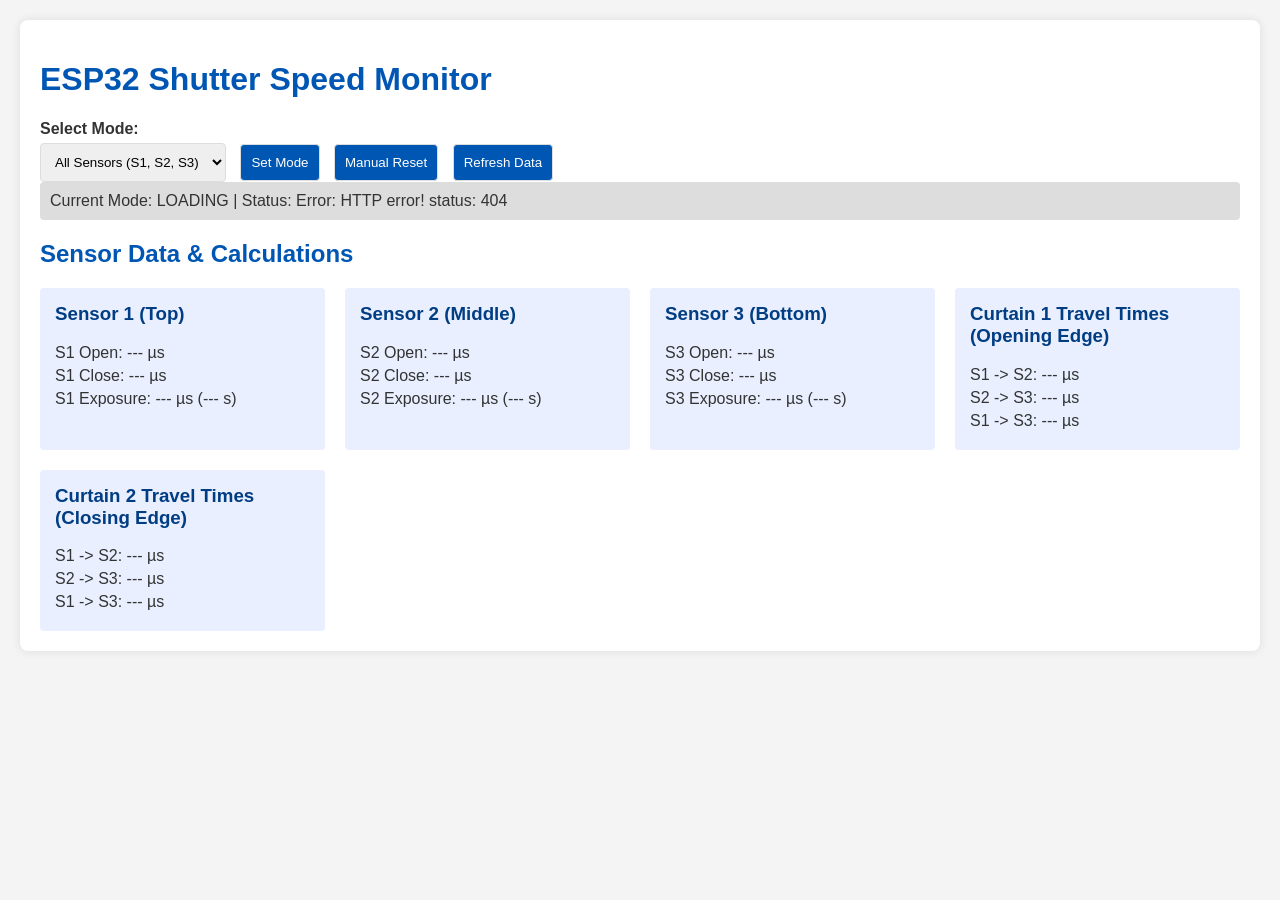
==== firmware-standalone/main/html/index.html @ df9b0ff5 "feat: Implement ESP32 shutter speed tester with web interface This commit introduces a standalone ES" ====
<!DOCTYPE html>
<html lang="en">
<head>
    <meta charset="UTF-8">
    <meta name="viewport" content="width=device-width, initial-scale=1.0">
    <title>ESP32 Shutter Speed Monitor</title>
    <style>
        body { font-family: Arial, sans-serif; margin: 20px; background-color: #f4f4f4; color: #333; }
        .container { background-color: #fff; padding: 20px; border-radius: 8px; box-shadow: 0 0 10px rgba(0,0,0,0.1); }
        h1, h2 { color: #0056b3; }
        label { display: block; margin-top: 10px; font-weight: bold; }
        select, button { padding: 10px; margin-top: 5px; border: 1px solid #ddd; border-radius: 4px; cursor: pointer; }
        button { background-color: #0056b3; color: white; margin-left: 10px; }
        button:hover { background-color: #004494; }
        .results-grid { display: grid; grid-template-columns: repeat(auto-fit, minmax(250px, 1fr)); gap: 20px; margin-top: 20px; }
        .result-card { background-color: #e9efff; padding: 15px; border-radius: 4px; }
        .result-card h3 { margin-top: 0; color: #003d82; }
        .result-card p { margin: 5px 0; }
        .result-card span { font-weight: normal; color: #333; }
        .status-bar { margin-bottom:20px; padding:10px; background-color:#ddd; border-radius:4px; }
    </style>
</head>
<body>
    <div class="container">
        <h1>ESP32 Shutter Speed Monitor</h1>

        <div class="controls">
            <label for="modeSelect">Select Mode:</label>
            <select id="modeSelect">
                <option value="0">All Sensors (S1, S2, S3)</option>
                <option value="1">Outer Sensors (S1, S3)</option>
                <option value="2">Inner Sensor (S2)</option>
            </select>
            <button onclick="applyModeChange()">Set Mode</button>
            <button onclick="manualReset()">Manual Reset</button>
            <button onclick="refreshData()">Refresh Data</button>
        </div>
        
        <div class="status-bar">
            Current Mode: <span id="currentModeDisplay">---</span> | Status: <span id="systemStatus">Initializing...</span>
        </div>

        <h2>Sensor Data & Calculations</h2>
        <div class="results-grid">
            <div class="result-card">
                <h3>Sensor 1 (Top)</h3>
                <p>S1 Open: <span id="s1OpenTime">---</span> µs</p>
                <p>S1 Close: <span id="s1CloseTime">---</span> µs</p>
                <p>S1 Exposure: <span id="s1Exposure">---</span> µs (<span id="s1ExposureFraction">---</span> s)</p>
            </div>
            <div class="result-card">
                <h3>Sensor 2 (Middle)</h3>
                <p>S2 Open: <span id="s2OpenTime">---</span> µs</p>
                <p>S2 Close: <span id="s2CloseTime">---</span> µs</p>
                <p>S2 Exposure: <span id="s2Exposure">---</span> µs (<span id="s2ExposureFraction">---</span> s)</p>
            </div>
            <div class="result-card">
                <h3>Sensor 3 (Bottom)</h3>
                <p>S3 Open: <span id="s3OpenTime">---</span> µs</p>
                <p>S3 Close: <span id="s3CloseTime">---</span> µs</p>
                <p>S3 Exposure: <span id="s3Exposure">---</span> µs (<span id="s3ExposureFraction">---</span> s)</p>
            </div>
            <div class="result-card">
                <h3>Curtain 1 Travel Times (Opening Edge)</h3>
                <p>S1 -> S2: <span id="c1Travel_1_2">---</span> µs</p>
                <p>S2 -> S3: <span id="c1Travel_2_3">---</span> µs</p>
                <p>S1 -> S3: <span id="c1Travel_1_3">---</span> µs</p>
            </div>
            <div class="result-card">
                <h3>Curtain 2 Travel Times (Closing Edge)</h3>
                <p>S1 -> S2: <span id="c2Travel_1_2">---</span> µs</p>
                <p>S2 -> S3: <span id="c2Travel_2_3">---</span> µs</p>
                <p>S1 -> S3: <span id="c2Travel_1_3">---</span> µs</p>
            </div>
        </div>
    </div>
    <script src="app.js"></script>
</body>
</html>
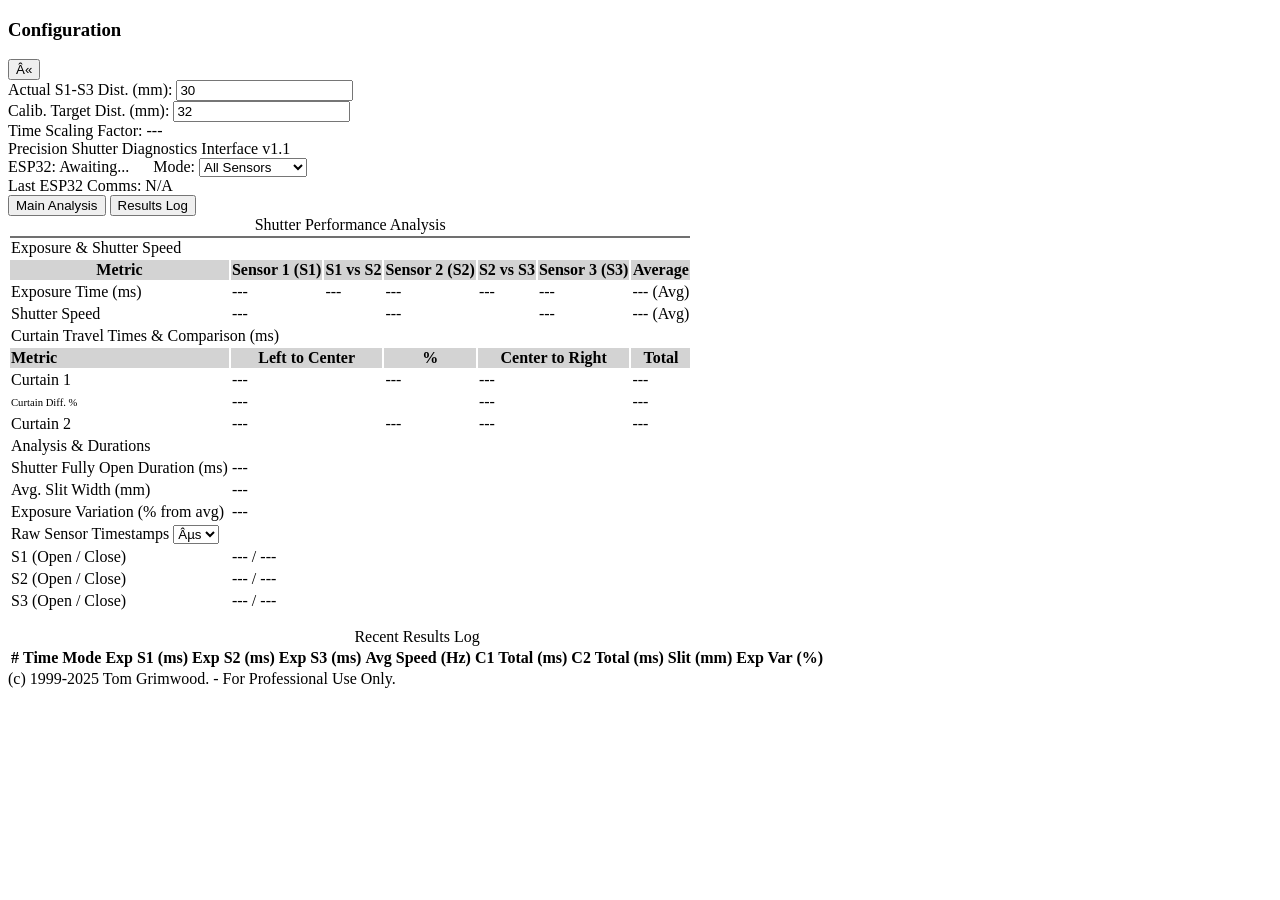
==== commit b2b9b092: "feat: Integrate advanced web interface for ESP32 shutter tester Replaces the previous simple web UI " ====
--- a/firmware-standalone/main/html/index.html
+++ b/firmware-standalone/main/html/index.html
@@ -1,79 +1,202 @@
-<!DOCTYPE html>
-<html lang="en">
+<!DOCTYPE HTML PUBLIC "-//W3C//DTD HTML 4.01 Transitional//EN" "http://www.w3.org/TR/html4/loose.dtd">
+<html>
 <head>
-    <meta charset="UTF-8">
-    <meta name="viewport" content="width=device-width, initial-scale=1.0">
-    <title>ESP32 Shutter Speed Monitor</title>
-    <style>
-        body { font-family: Arial, sans-serif; margin: 20px; background-color: #f4f4f4; color: #333; }
-        .container { background-color: #fff; padding: 20px; border-radius: 8px; box-shadow: 0 0 10px rgba(0,0,0,0.1); }
-        h1, h2 { color: #0056b3; }
-        label { display: block; margin-top: 10px; font-weight: bold; }
-        select, button { padding: 10px; margin-top: 5px; border: 1px solid #ddd; border-radius: 4px; cursor: pointer; }
-        button { background-color: #0056b3; color: white; margin-left: 10px; }
-        button:hover { background-color: #004494; }
-        .results-grid { display: grid; grid-template-columns: repeat(auto-fit, minmax(250px, 1fr)); gap: 20px; margin-top: 20px; }
-        .result-card { background-color: #e9efff; padding: 15px; border-radius: 4px; }
-        .result-card h3 { margin-top: 0; color: #003d82; }
-        .result-card p { margin: 5px 0; }
-        .result-card span { font-weight: normal; color: #333; }
-        .status-bar { margin-bottom:20px; padding:10px; background-color:#ddd; border-radius:4px; }
-    </style>
+    <title>Precision Shutter Diagnostics Interface</title>
+    <meta http-equiv="Content-Type" content="text/html; charset=iso-8859-1">
+    <link rel="stylesheet" type="text/css" href="/static/css/styles.css">
+
 </head>
+
 <body>
-    <div class="container">
-        <h1>ESP32 Shutter Speed Monitor</h1>
-
-        <div class="controls">
-            <label for="modeSelect">Select Mode:</label>
-            <select id="modeSelect">
-                <option value="0">All Sensors (S1, S2, S3)</option>
-                <option value="1">Outer Sensors (S1, S3)</option>
-                <option value="2">Inner Sensor (S2)</option>
-            </select>
-            <button onclick="applyModeChange()">Set Mode</button>
-            <button onclick="manualReset()">Manual Reset</button>
-            <button onclick="refreshData()">Refresh Data</button>
-        </div>
-        
+
+<div class="page-container">
+    <div class="config-panel" id="configPanel">
+        <div class="config-header-container">
+            <h3>Configuration</h3>
+            <button id="toggleConfigButton" title="Collapse Configuration Panel">«</button>
+        </div>
+        <div id="configPanelContent">
+            <div>
+                <label for="totalSensorDistanceConfig">Actual S1-S3 Dist. (mm):</label>
+                <input type="number" id="totalSensorDistanceConfig" value="30" step="0.1">
+            </div>
+            <div>
+                <label for="calibrationTargetDistanceConfig">Calib. Target Dist. (mm):</label>
+                <input type="number" id="calibrationTargetDistanceConfig" value="32" step="0.1">
+            </div>
+            <div>
+                <label>Time Scaling Factor:</label>
+                <span id="timeScalingFactorDisplay" class="data-value">---</span>
+            </div>
+        </div>
+    </div>
+
+    <div class="main-content">
+        <div class="header">
+            Precision Shutter Diagnostics Interface v1.1
+        </div>
+
         <div class="status-bar">
-            Current Mode: <span id="currentModeDisplay">---</span> | Status: <span id="systemStatus">Initializing...</span>
-        </div>
-
-        <h2>Sensor Data & Calculations</h2>
-        <div class="results-grid">
-            <div class="result-card">
-                <h3>Sensor 1 (Top)</h3>
-                <p>S1 Open: <span id="s1OpenTime">---</span> µs</p>
-                <p>S1 Close: <span id="s1CloseTime">---</span> µs</p>
-                <p>S1 Exposure: <span id="s1Exposure">---</span> µs (<span id="s1ExposureFraction">---</span> s)</p>
-            </div>
-            <div class="result-card">
-                <h3>Sensor 2 (Middle)</h3>
-                <p>S2 Open: <span id="s2OpenTime">---</span> µs</p>
-                <p>S2 Close: <span id="s2CloseTime">---</span> µs</p>
-                <p>S2 Exposure: <span id="s2Exposure">---</span> µs (<span id="s2ExposureFraction">---</span> s)</p>
-            </div>
-            <div class="result-card">
-                <h3>Sensor 3 (Bottom)</h3>
-                <p>S3 Open: <span id="s3OpenTime">---</span> µs</p>
-                <p>S3 Close: <span id="s3CloseTime">---</span> µs</p>
-                <p>S3 Exposure: <span id="s3Exposure">---</span> µs (<span id="s3ExposureFraction">---</span> s)</p>
-            </div>
-            <div class="result-card">
-                <h3>Curtain 1 Travel Times (Opening Edge)</h3>
-                <p>S1 -> S2: <span id="c1Travel_1_2">---</span> µs</p>
-                <p>S2 -> S3: <span id="c1Travel_2_3">---</span> µs</p>
-                <p>S1 -> S3: <span id="c1Travel_1_3">---</span> µs</p>
-            </div>
-            <div class="result-card">
-                <h3>Curtain 2 Travel Times (Closing Edge)</h3>
-                <p>S1 -> S2: <span id="c2Travel_1_2">---</span> µs</p>
-                <p>S2 -> S3: <span id="c2Travel_2_3">---</span> µs</p>
-                <p>S1 -> S3: <span id="c2Travel_1_3">---</span> µs</p>
-            </div>
-        </div>
-    </div>
-    <script src="app.js"></script>
+            <div class="status-left-group">
+                <span>ESP32: <span id="esp32-connection-status" class="data-value esp32-unknown">Awaiting...</span></span>
+                <span style="margin-left: 20px;">Mode: 
+                    <select id="sensorModeSelector">
+                        <option value="0">All Sensors</option>
+                        <option value="1">Outer Sensors</option>
+                        <option value="2">Inner Sensor</option>
+                    </select>
+                </span>
+            </div>
+            <span>Last ESP32 Comms: <span id="last-update" class="data-value">N/A</span></span>
+        </div>
+
+        <div class="tab-navigation">
+            <button class="tab-button active" data-tab-id="mainTableTab">Main Analysis</button>
+            <button class="tab-button" data-tab-id="resultsLogTab">Results Log</button>
+        </div>
+
+        <div id="mainTableTabContent" class="tab-content active">
+            <table id="shutterDataTable">
+                <caption>Shutter Performance Analysis</caption>
+                <!-- ... table structure ... -->
+                <tbody>
+                    <tr><td colspan="7" class="section-header" style="border-top: 2px solid #707070;">Exposure & Shutter Speed</td></tr>
+                    <tr>
+                        <th class="metric-label" style="background-color: #D3D3D3; color: #000000;">Metric</th>
+                        <th style="text-align: center; background-color: #D3D3D3; color: #000000;">Sensor 1 (S1)</th>
+                        <th class="compare-header" style="text-align: center; background-color: #D3D3D3; color: #000000;">S1 vs S2</th>
+                        <th style="text-align: center; background-color: #D3D3D3; color: #000000;">Sensor 2 (S2)</th>
+                        <th class="compare-header" style="text-align: center; background-color: #D3D3D3; color: #000000;">S2 vs S3</th>
+                        <th class="sensor3-col" style="text-align: center; background-color: #D3D3D3; color: #000000;">Sensor 3 (S3)</th>
+                        <th style="text-align: center; background-color: #D3D3D3; color: #000000;">Average</th>
+                    </tr>
+                    <tr>
+                        <td class="metric-label">Exposure Time (ms)</td>
+                        <td id="exp_ms_s1" class="data-value">---</td>
+                        <td id="exp_compare_s1s2" class="compare-value">---</td>
+                        <td id="exp_ms_s2" class="data-value">---</td>
+                        <td id="exp_compare_s2s3" class="compare-value">---</td>
+                        <td id="exp_ms_s3" class="data-value sensor3-col">---</td>
+                        <td id="exp_ms_avg" class="data-value">--- (Avg)</td>
+                    </tr>
+                    <tr>
+                        <td class="metric-label">Shutter Speed</td>
+                        <td id="hz_s1" class="data-value">---</td>
+                        <td></td> 
+                        <td id="hz_s2" class="data-value">---</td>
+                        <td></td> 
+                        <td id="hz_s3" class="data-value sensor3-col">---</td>
+                        <td id="hz_avg" class="data-value">--- (Avg)</td>
+                    </tr>
+                    
+                    <tr><td colspan="7" class="section-header">Curtain Travel Times & Comparison (ms)</td></tr>
+                    <tr>
+                        <th class="metric-label" style="text-align: left; background-color: #D3D3D3; color: #000000;">Metric</th>
+                        <th colspan="2" style="text-align: center; background-color: #D3D3D3; color: #000000;">Left to Center</th>
+                        <th style="text-align: center; background-color: #D3D3D3; color: #000000;">%</th>
+                        <th colspan="2" style="text-align: center; background-color: #D3D3D3; color: #000000;" class="sensor3-col">Center to Right</th>
+                        <th style="text-align: center; background-color: #D3D3D3; color: #000000;">Total</th>
+                    </tr>
+                    <tr>
+                        <td class="metric-label">Curtain 1</td>
+                        <td colspan="2" id="ct_c1_s1s2_time" class="data-value">---</td>
+                        <td id="ct_c1_intra_pct_var" class="compare-value">---</td>
+                        <td colspan="2" id="ct_c1_s2s3_time" class="data-value sensor3-col">---</td>
+                        <td id="ct_c1_total_time" class="data-value">---</td>
+                    </tr>
+                    <tr>
+                        <td class="metric-label" style="font-size:8pt;">Curtain Diff. %</td>
+                        <td colspan="2" id="ct_c1c2_s1s2_compare_pct" class="compare-value">---</td>
+                        <td class="compare-value"></td> 
+                        <td colspan="2" id="ct_c1c2_s2s3_compare_pct" class="compare-value sensor3-col">---</td>
+                        <td id="ct_c1c2_total_compare_pct" class="compare-value">---</td>
+                    </tr>
+                    <tr>
+                        <td class="metric-label">Curtain 2</td>
+                        <td colspan="2" id="ct_c2_s1s2_time" class="data-value">---</td>
+                        <td id="ct_c2_intra_pct_var" class="compare-value">---</td>
+                        <td colspan="2" id="ct_c2_s2s3_time" class="data-value sensor3-col">---</td>
+                        <td id="ct_c2_total_time" class="data-value">---</td>
+                    </tr>
+                    
+                    <tr><td colspan="7" class="section-header">Analysis & Durations</td></tr>
+                    <tr>
+                        <td class="metric-label">Shutter Fully Open Duration (ms)</td>
+                        <td id="open_time_duration_ms" class="data-value" colspan="6">---</td>
+                    </tr>
+                    <tr>
+                        <td class="metric-label">Avg. Slit Width (mm)</td>
+                        <td id="slit_width_mm" class="data-value" colspan="6">---</td>
+                    </tr>
+                    <tr>
+                        <td class="metric-label">Exposure Variation (% from avg)</td>
+                        <td id="exp_var_pct" class="data-value" colspan="6">---</td>
+                    </tr>
+
+                    <tr>
+                        <td colspan="7" class="section-header">
+                            Raw Sensor Timestamps
+                            <select id="timestampUnitSelector">
+                                <option value="us" selected>µs</option>
+                                <option value="ms">ms</option>
+                                <option value="s">s</option>
+                            </select>
+                        </td>
+                    </tr>
+                    <tr>
+                        <td class="metric-label">S1 (Open / Close)</td>
+                        <td id="raw_s1" class="data-value" colspan="6">--- / ---</td>
+                    </tr>
+                    <tr>
+                        <td class="metric-label">S2 (Open / Close)</td>
+                        <td id="raw_s2" class="data-value" colspan="6">--- / ---</td>
+                    </tr>
+                     <tr>
+                        <td class="metric-label">S3 (Open / Close)</td>
+                        <td id="raw_s3" class="data-value" colspan="6">--- / ---</td>
+                    </tr>
+                </tbody>
+            </table>
+            <div id="error-display" style="text-align:center; margin-top:15px;"></div>
+        </div>
+
+        <div id="resultsLogTabContent" class="tab-content">
+            <table id="resultsLogTable">
+                <caption>Recent Results Log</caption>
+                <thead>
+                    <tr>
+                        <th>#</th>
+                        <th>Time</th>
+                        <th>Mode</th>
+                        <th>Exp S1 (ms)</th>
+                        <th>Exp S2 (ms)</th>
+                        <th>Exp S3 (ms)</th>
+                        <th>Avg Speed (Hz)</th>
+                        <th>C1 Total (ms)</th>
+                        <th>C2 Total (ms)</th>
+                        <th>Slit (mm)</th>
+                        <th>Exp Var (%)</th>
+                    </tr>
+                </thead>
+                <tbody>
+                    <!-- Log rows will be inserted here by JavaScript -->
+                </tbody>
+            </table>
+        </div>
+
+        <div class="footer">
+            (c) 1999-2025 Tom Grimwood. - For Professional Use Only.
+        </div>
+    </div> <!-- END main-content -->
+</div> <!-- END page-container -->
+
+<script type="text/javascript" src="/static/js/ui-helpers.js"></script>
+<script type="text/javascript" src="/static/js/shutter-calculations.js"></script>
+<script type="text/javascript" src="/static/js/config-panel.js"></script>
+<script type="text/javascript" src="/static/js/results-log.js"></script>
+<script type="text/javascript" src="/static/js/data-updater.js"></script>
+<script type="text/javascript" src="/static/js/api.js"></script>
+<script type="text/javascript" src="/static/js/main.js"></script>
+
 </body>
 </html>
